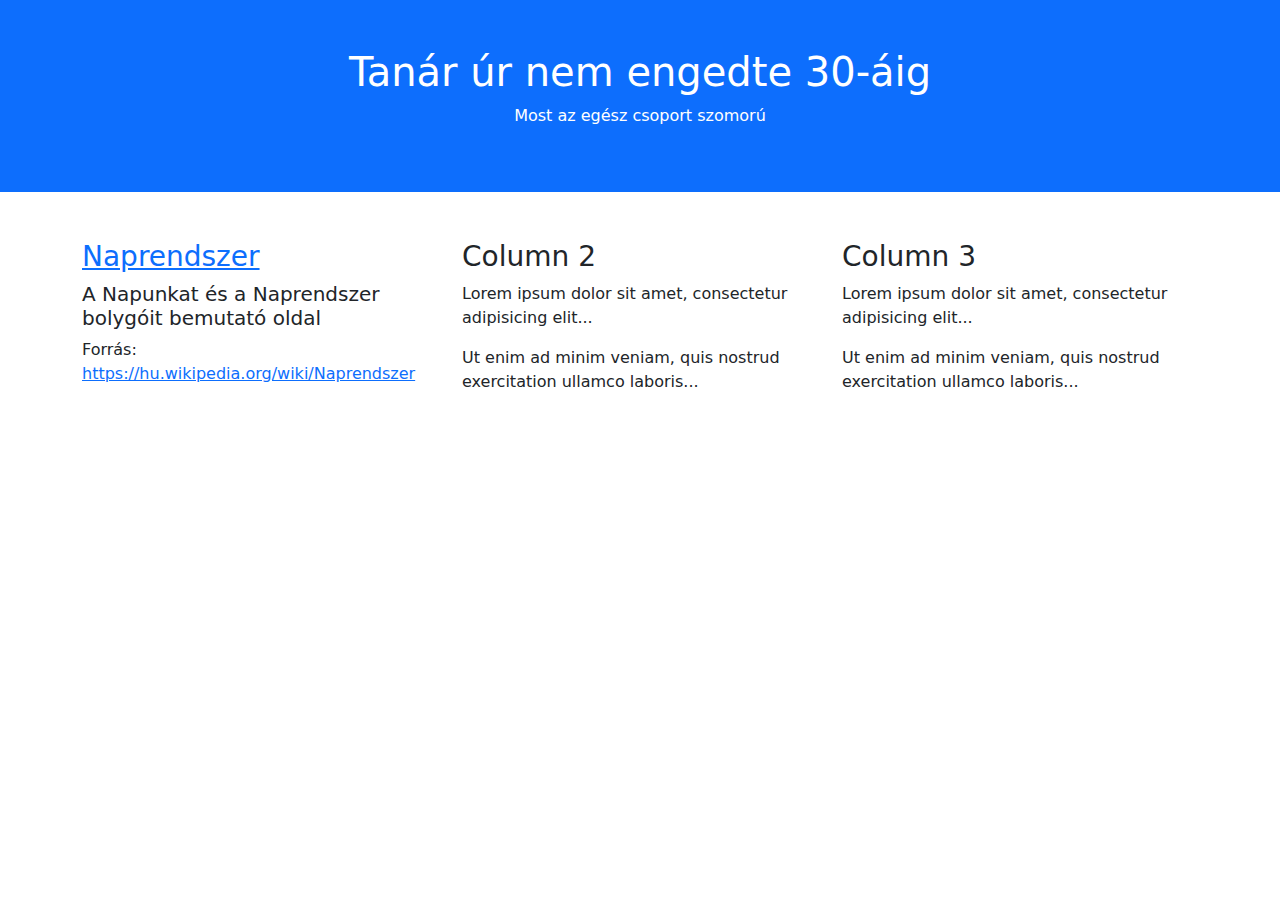
==== oldal/index.html @ ba614b78 "Rename hazi.html to index.html" ====
<!DOCTYPE html>
<html lang="hu">
<head>
    <meta charset="UTF-8">
    <meta http-equiv="X-UA-Compatible" content="IE=edge">
    <meta name="viewport" content="width=device-width, initial-scale=1.0">
    <link rel="stylesheet" href="https://cdn.jsdelivr.net/npm/bootstrap@5.2.1/dist/css/bootstrap.min.css">
    <title>nemar</title>
</head>
<body>
    <div class="container-fluid p-5 bg-primary text-white text-center">
        <h1>Tanár úr nem engedte 30-áig</h1>
        <p>Most az egész csoport szomorú</p>
    </div>
      <div class="container mt-5">
        <div class="row">
          <div class="col-sm-4">
            <a href="bolygo.html"><h3>Naprendszer</h3></a>
            <h5>A Napunkat és a Naprendszer bolygóit bemutató oldal</h5>
            <p>Forrás: <a href="https://hu.wikipedia.org/wiki/Naprendszer">https://hu.wikipedia.org/wiki/Naprendszer</a></p>
          </div>
          <div class="col-sm-4">
            <h3>Column 2</h3>
            <p>Lorem ipsum dolor sit amet, consectetur adipisicing elit...</p>
            <p>Ut enim ad minim veniam, quis nostrud exercitation ullamco laboris...</p>
          </div>
          <div class="col-sm-4">
            <h3>Column 3</h3>
            <p>Lorem ipsum dolor sit amet, consectetur adipisicing elit...</p>
            <p>Ut enim ad minim veniam, quis nostrud exercitation ullamco laboris...</p>
          </div>
        </div>
      </div>
</body>
</html>
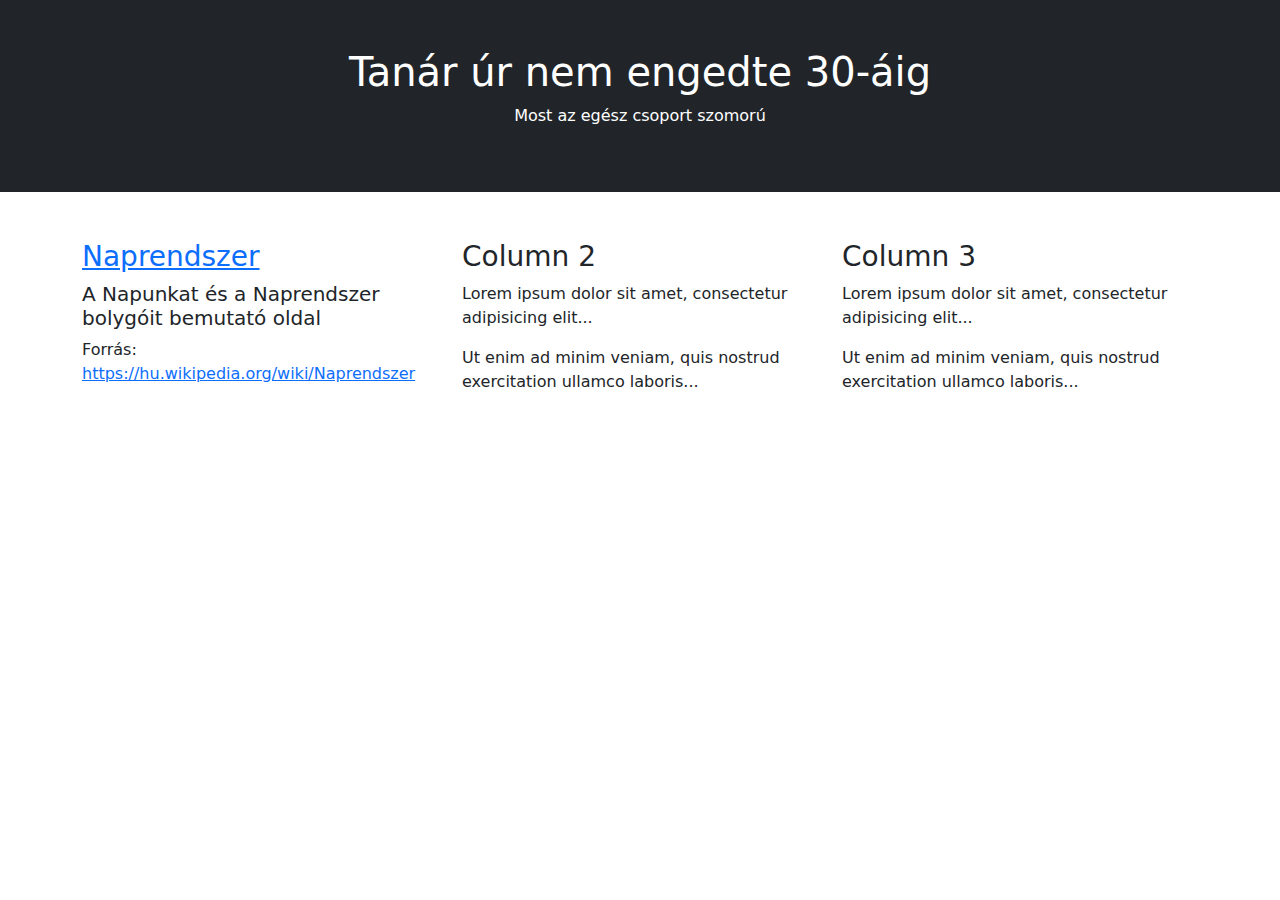
==== commit c0723a80: "Update index.html" ====
--- a/oldal/index.html
+++ b/oldal/index.html
@@ -8,7 +8,7 @@
     <title>nemar</title>
 </head>
 <body>
-    <div class="container-fluid p-5 bg-primary text-white text-center">
+    <div class="container-fluid p-5 bg-dark text-white text-center">
         <h1>Tanár úr nem engedte 30-áig</h1>
         <p>Most az egész csoport szomorú</p>
     </div>
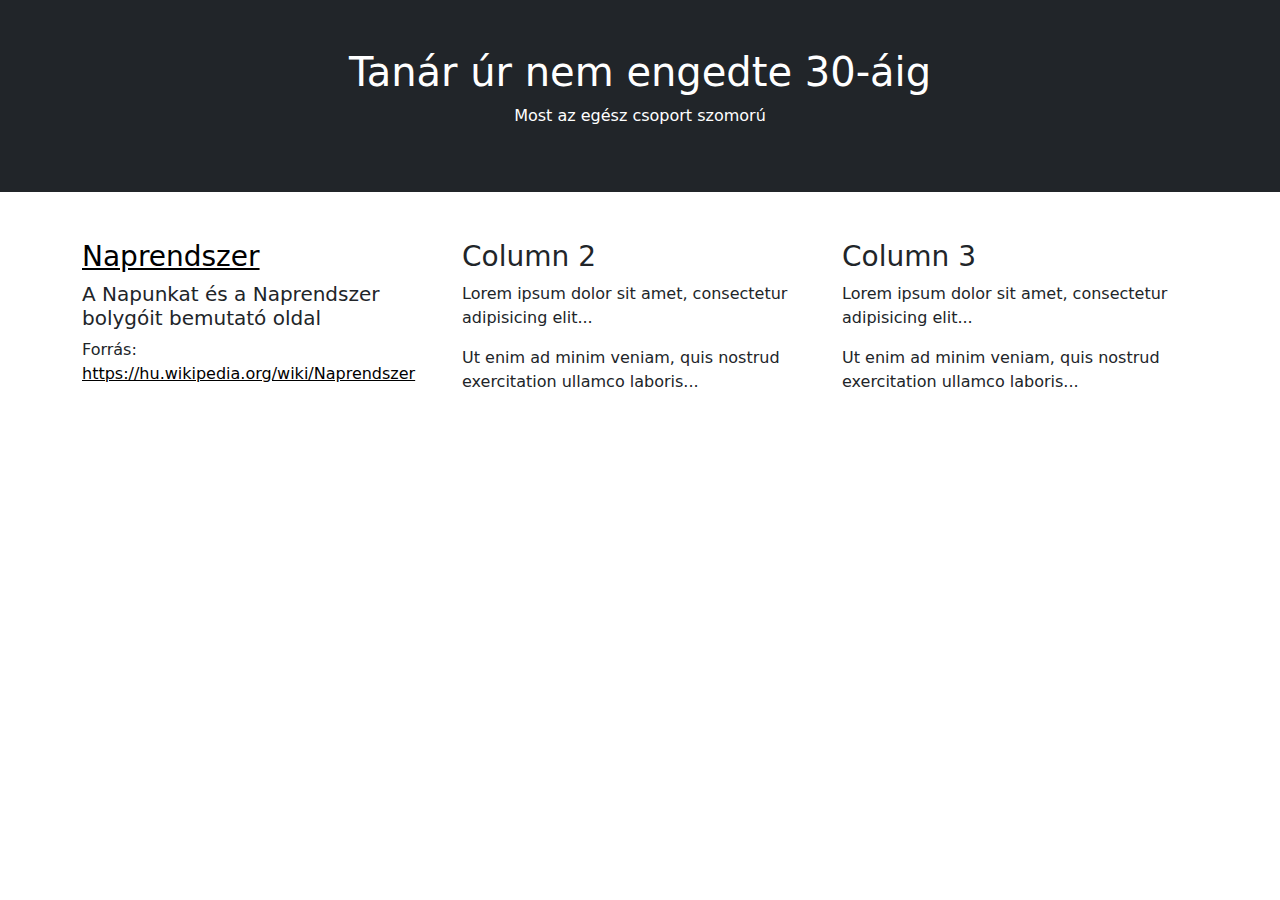
==== commit 12d04398: "Update index.html" ====
--- a/oldal/index.html
+++ b/oldal/index.html
@@ -5,6 +5,7 @@
     <meta http-equiv="X-UA-Compatible" content="IE=edge">
     <meta name="viewport" content="width=device-width, initial-scale=1.0">
     <link rel="stylesheet" href="https://cdn.jsdelivr.net/npm/bootstrap@5.2.1/dist/css/bootstrap.min.css">
+    <link rel="stylesheet" href="indexcss.css">
     <title>nemar</title>
 </head>
 <body>
--- a/oldal/indexcss.css
+++ b/oldal/indexcss.css
@@ -0,0 +1,15 @@
+a:link {
+  color: black;
+}
+
+a:visited {
+  color: black;
+}
+
+a:hover {
+  color: black;
+}
+
+a:active {
+  color: black;
+}
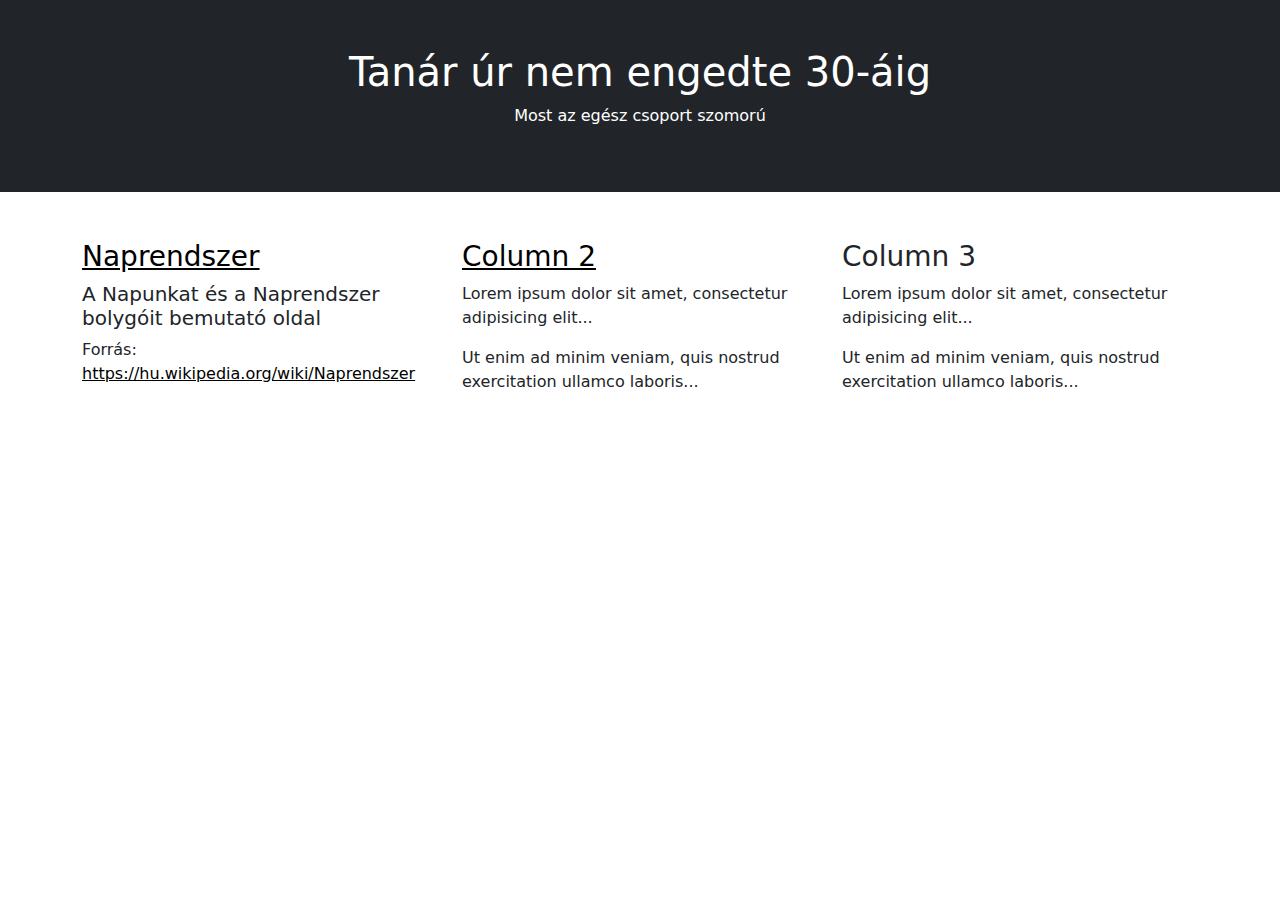
==== commit 112726a5: "Update index.html" ====
--- a/oldal/index.html
+++ b/oldal/index.html
@@ -21,7 +21,7 @@
             <p>Forrás: <a href="https://hu.wikipedia.org/wiki/Naprendszer">https://hu.wikipedia.org/wiki/Naprendszer</a></p>
           </div>
           <div class="col-sm-4">
-            <h3>Column 2</h3>
+            <a href="foci.html"><h3>Column 2</h3></a>
             <p>Lorem ipsum dolor sit amet, consectetur adipisicing elit...</p>
             <p>Ut enim ad minim veniam, quis nostrud exercitation ullamco laboris...</p>
           </div>
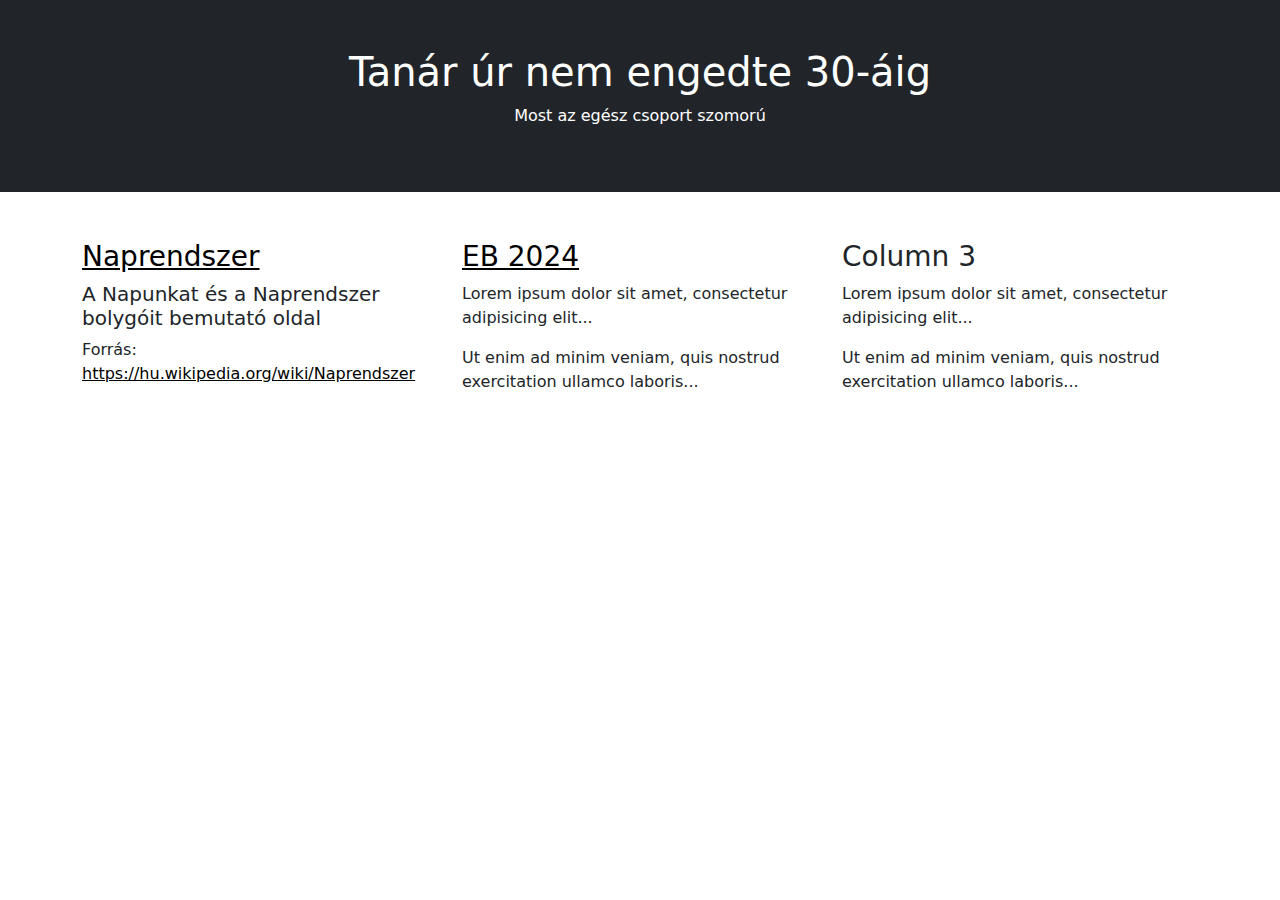
==== commit c52383d8: "Update index.html" ====
--- a/oldal/index.html
+++ b/oldal/index.html
@@ -21,7 +21,7 @@
             <p>Forrás: <a href="https://hu.wikipedia.org/wiki/Naprendszer">https://hu.wikipedia.org/wiki/Naprendszer</a></p>
           </div>
           <div class="col-sm-4">
-            <a href="foci.html"><h3>Column 2</h3></a>
+            <a href="foci.html"><h3>EB 2024</h3></a>
             <p>Lorem ipsum dolor sit amet, consectetur adipisicing elit...</p>
             <p>Ut enim ad minim veniam, quis nostrud exercitation ullamco laboris...</p>
           </div>
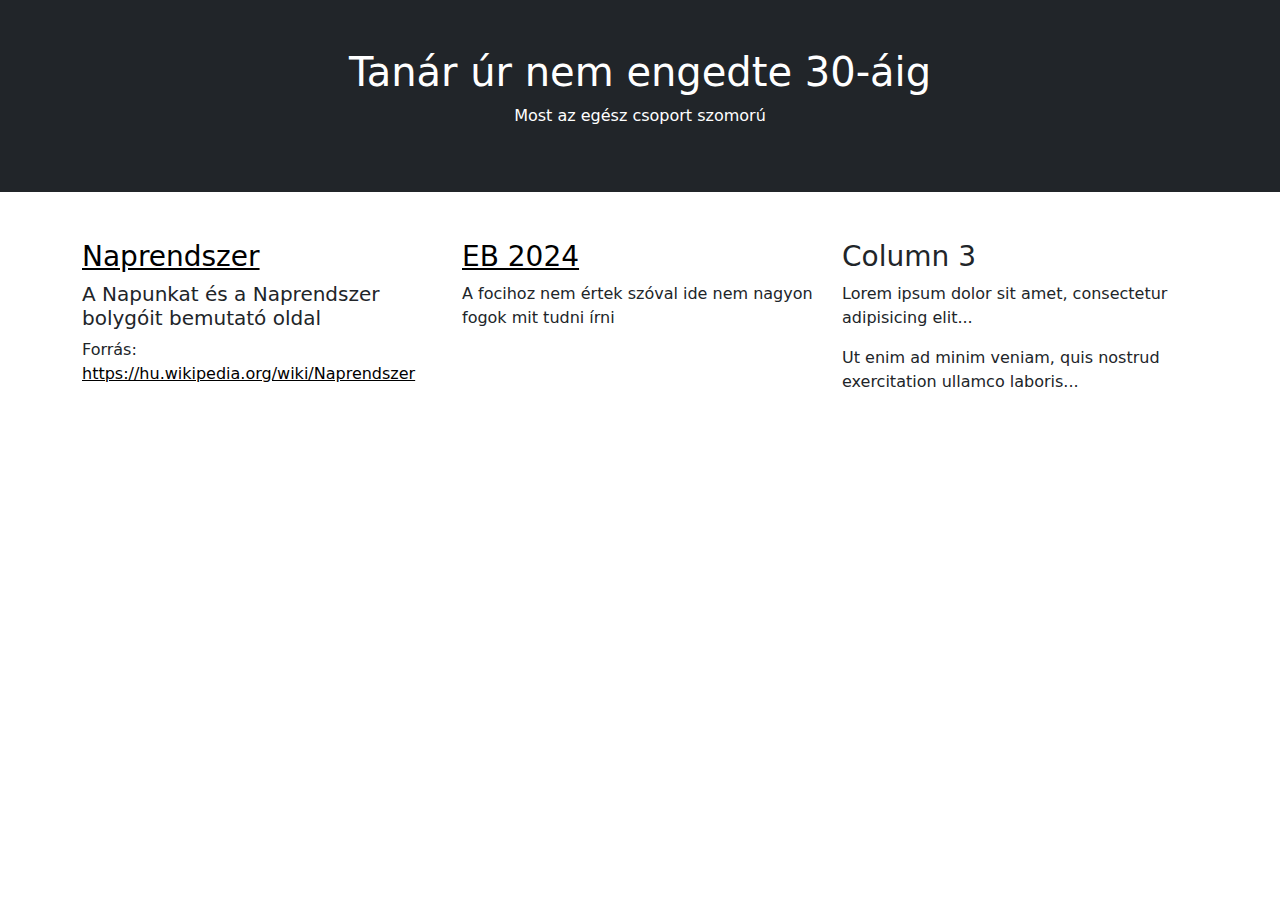
==== commit 6b3decb9: "Update index.html" ====
--- a/oldal/index.html
+++ b/oldal/index.html
@@ -22,8 +22,7 @@
           </div>
           <div class="col-sm-4">
             <a href="foci.html"><h3>EB 2024</h3></a>
-            <p>Lorem ipsum dolor sit amet, consectetur adipisicing elit...</p>
-            <p>Ut enim ad minim veniam, quis nostrud exercitation ullamco laboris...</p>
+            <p>A focihoz nem értek szóval ide nem nagyon fogok mit tudni írni</p>
           </div>
           <div class="col-sm-4">
             <h3>Column 3</h3>
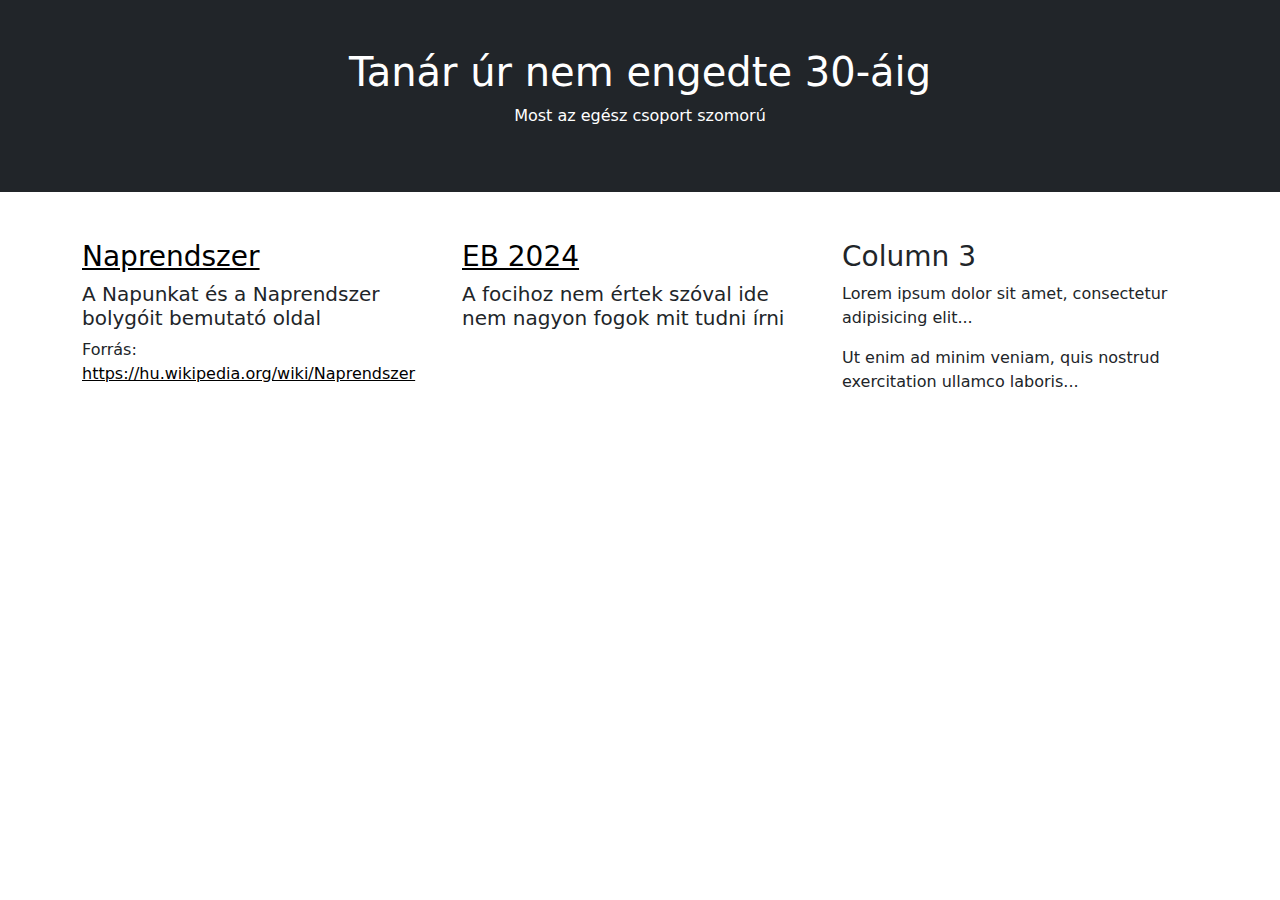
==== commit 9d513922: "Update index.html" ====
--- a/oldal/index.html
+++ b/oldal/index.html
@@ -22,7 +22,7 @@
           </div>
           <div class="col-sm-4">
             <a href="foci.html"><h3>EB 2024</h3></a>
-            <p>A focihoz nem értek szóval ide nem nagyon fogok mit tudni írni</p>
+            <h5>A focihoz nem értek szóval ide nem nagyon fogok mit tudni írni</h5>
           </div>
           <div class="col-sm-4">
             <h3>Column 3</h3>
